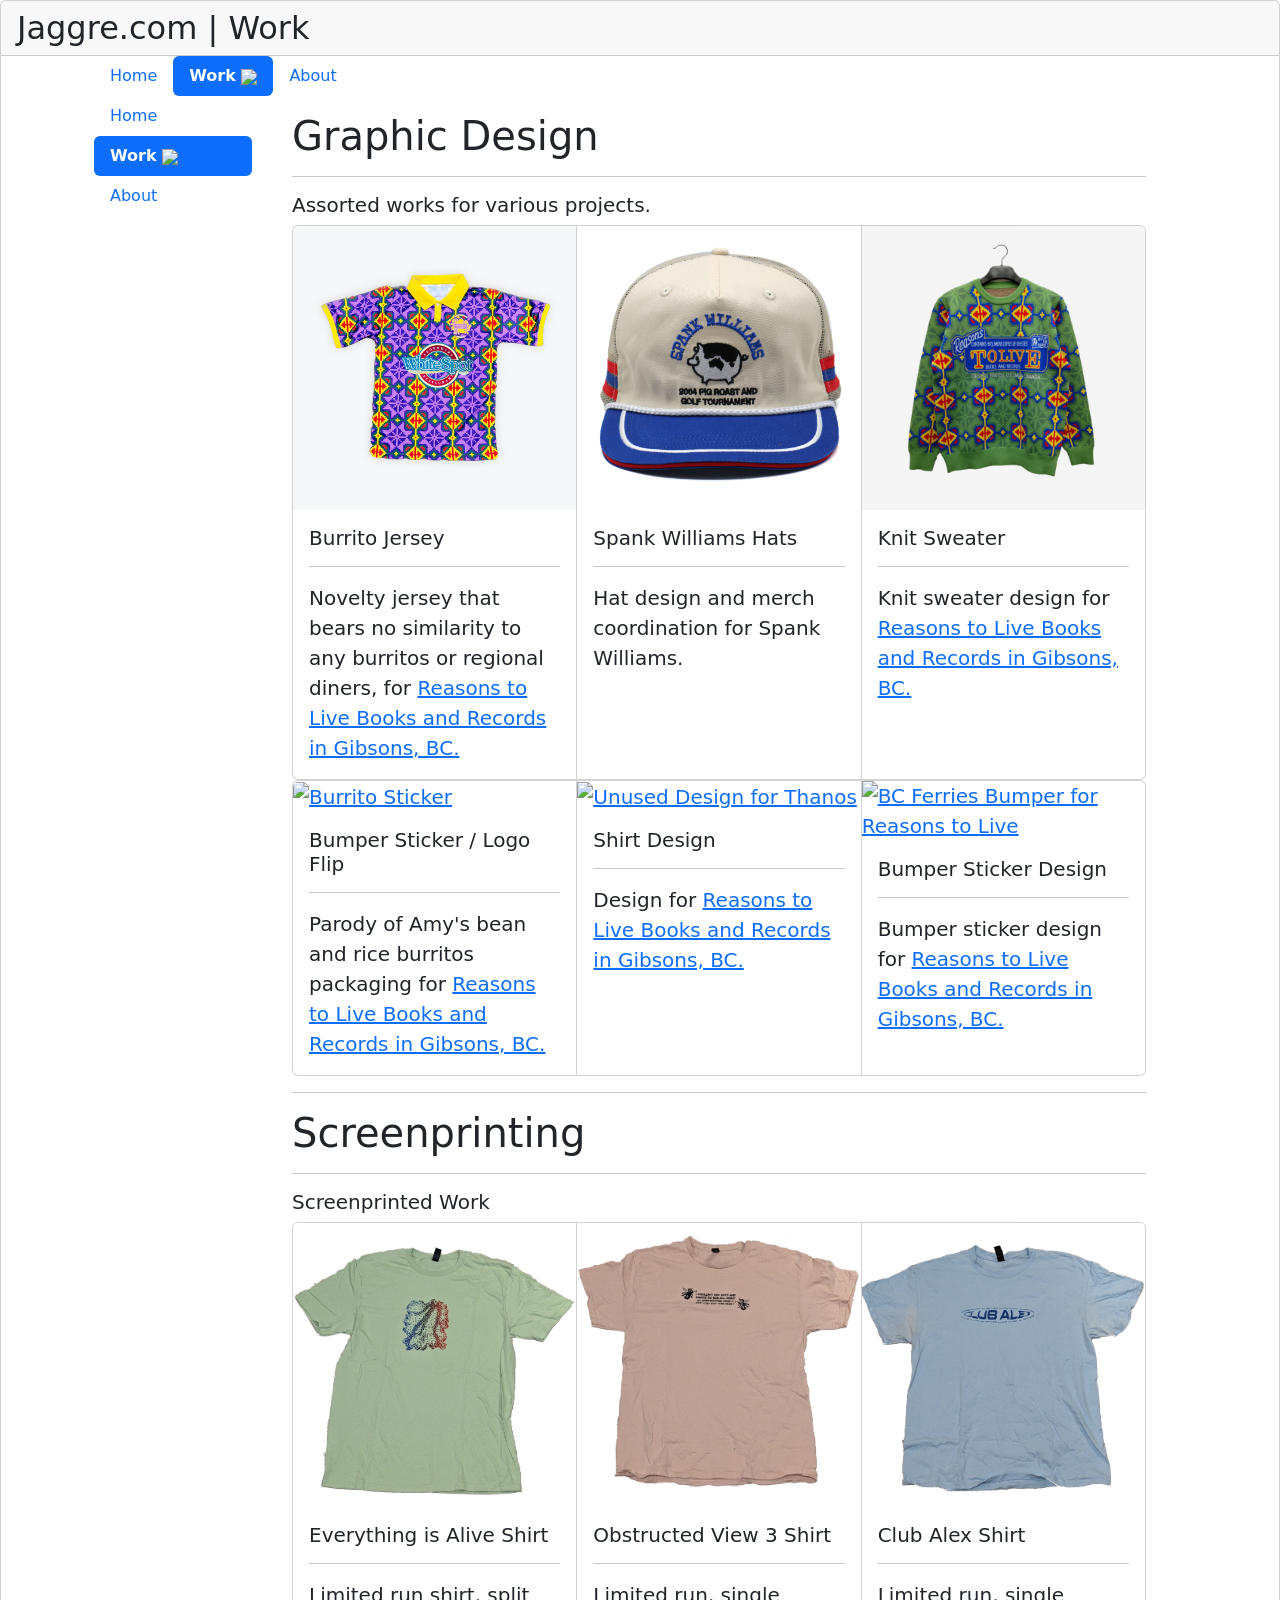
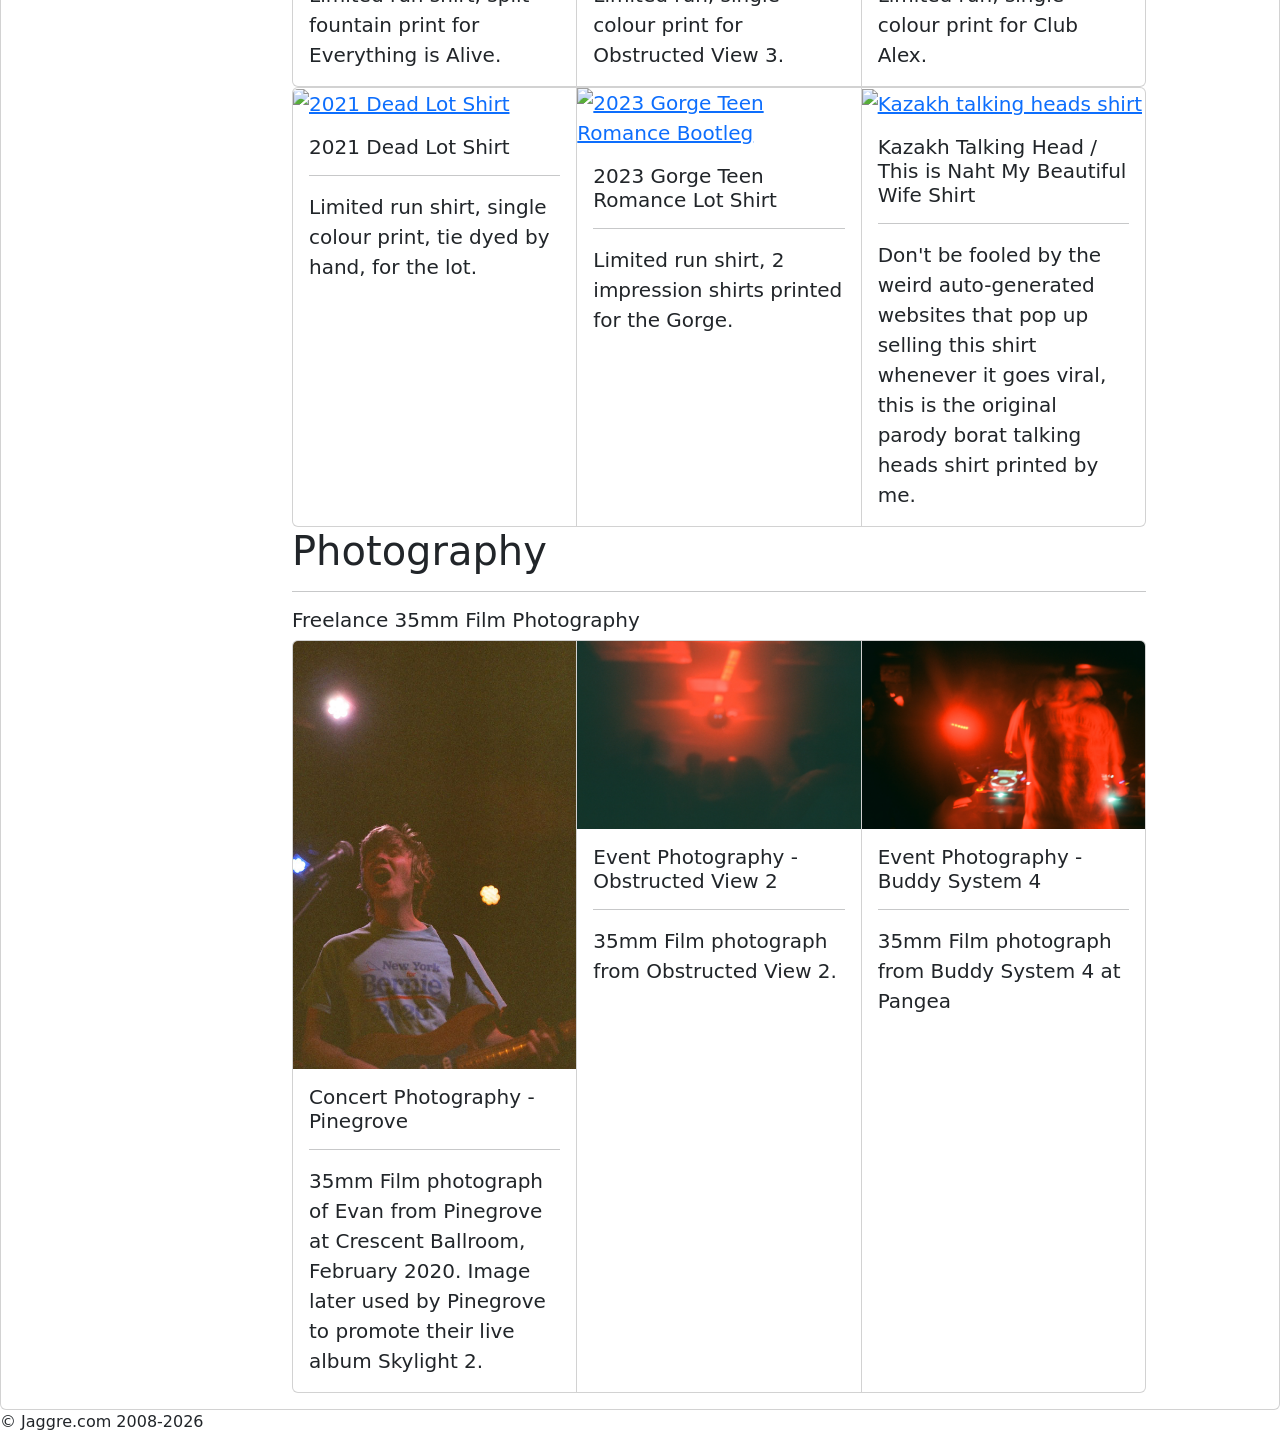
==== projects.html @ 9f1f7a53 "2026 update babby added new images, adjusted breakpoints for potential 4 link homepage. welcome 2 an" ====
<!DOCTYPE html>
<html lang="en">
  <head>
    <meta charset="utf-8" />
    <link rel="icon" href="%PUBLIC_URL%/favicon.ico" />
    <meta name="viewport" content="width=device-width, initial-scale=1" />
    <link
    async
    rel="stylesheet"
    href="https://cdn.jsdelivr.net/npm/semantic-ui@2/dist/semantic.min.css"
  />
  <link href="https://cdn.jsdelivr.net/npm/bootstrap@5.1.3/dist/css/bootstrap.min.css" rel="stylesheet" integrity="sha384-1BmE4kWBq78iYhFldvKuhfTAU6auU8tT94WrHftjDbrCEXSU1oBoqyl2QvZ6jIW3" crossorigin="anonymous" />
  <link rel="stylesheet" href="stylesheet.css" />
  <script src="https://cdn.jsdelivr.net/npm/semantic-ui-react/dist/umd/semantic-ui-react.min.js"></script>
  <script src="https://cdn.jsdelivr.net/npm/bootstrap@5.1.3/dist/js/bootstrap.bundle.min.js" integrity="sha384-ka7Sk0Gln4gmtz2MlQnikT1wXgYsOg+OMhuP+IlRH9sENBO0LRn5q+8nbTov4+1p" crossorigin="anonymous"></script>
    <meta name="theme-color" content="#000000" />
    <meta
      name="Jaggre.com || Work"
      content="Web site by Jake"
    />
    <link rel="apple-touch-icon" href="%PUBLIC_URL%/logo192.png" />
    <!--
      manifest.json provides metadata used when your web app is installed on a
      user's mobile device or desktop. See https://developers.google.com/web/fundamentals/web-app-manifest/
    -->
    <link rel="manifest" href="%PUBLIC_URL%/manifest.json" />
    <!--
      Notice the use of %PUBLIC_URL% in the tags above.
      It will be replaced with the URL of the `public` folder during the build.
      Only files inside the `public` folder can be referenced from the HTML.

      Unlike "/favicon.ico" or "favicon.ico", "%PUBLIC_URL%/favicon.ico" will
      work correctly both with client-side routing and a non-root public URL.
      Learn how to configure a non-root public URL by running `npm run build`.
    -->
    <title>Jaggre.com | Home</title>
  </head>
  <body>
    <!--- Nav-->

    <!---- Body -->
    <div class="body-stuff">
    <div class="card body-content">
      <h2 class="card-header">
        Jaggre.com | Work
      </h2>
      <div class="container">
        <div class="container row">
          <!----- NAVBAR -->
          <!--mobile one for your phone-->
          <div class="container container-mini">
            <ul class="nav nav-pills">
              <li class="nav-item">
                <a class="nav-link" href="/index.html">Home</a>
              </li>
              <li class="nav-item">
                <a class="nav-link active" href="/projects.html"><strong>Work </strong><img class="static-nav-logo" src="jr.png" /></a>
              </li>
              <li class="nav-item">
                <a class="nav-link" href="/about.html">About</a>
              </li>
            </ul>
          </div>
          </div>
          <!--normal one everyone sees-->
          <div class="container row">
          <div class="container container-left col-2">
            <ul class="nav flex-column nav-pills">
              <li class="nav-item">
                <a class="nav-link static-active" href="/index.html">Home</a>
              </li>
              <li class="nav-item">
                <a class="nav-link active" href="/projects.html"><strong>Work </strong><img class="static-nav-logo" src="jr.png" /></a>
              </li>
              <li class="nav-item">
                <a class="nav-link" href="/about.html">About</a>
              </li>
            </ul>
            </div>
            <!----WORK-->
            <div class="container container-right col-10">
              
              <div class="card-body">
                <blockquote class="blockquote mb-0">
                  <ul class="list-unstyled">
                    <li class="display-6" id="design">Graphic Design</li>
                    <hr />
                    <h5>Assorted works for various projects.</h5>
                    
                        <div class="card-group">
                            <div class="card">
                              <a href="/img/design/black-bean-burrito-jersey.webp">
                              <img src="/img/design/black-bean-burrito-jersey.webp" class="card-img-top" alt="Burrito Jersey"></a>
                              <div class="card-body">
                                <h5 class="card-title">Burrito Jersey</h5>
                                <hr>
                                <p class="card-text">Novelty jersey that bears no similarity to any burritos or regional diners, for <a class="card-link" href="https://reasonstolive.bigcartel.com/"> Reasons to Live Books and Records in Gibsons, BC.</a> </p>

                              </div>
                            </div>
                            <div class="card">
                              <a href="/img/design/spanky-hat.jpg">
                              <img src="/img/design/spanky-hat.jpg" class="card-img-top" alt="Hats for Spank Williams"></a>
                              <div class="card-body">
                                <h5 class="card-title">Spank Williams Hats</h5>
                                <hr>
                                <p class="card-text">Hat design and merch coordination for Spank Williams.</p>
                              </div>
                            </div>
                            <div class="card">
                              <a href="/img/design/burrito-sweater.webp">
                              <img src="/img/design/burrito-sweater.webp" class="card-img-top" alt="Knit Sweater"></a>
                              <div class="card-body">
                                <h5 class="card-title">Knit Sweater</h5>
                                <hr>
                                <p class="card-text">Knit sweater design for <a class="card-link" href="https://reasonstolive.bigcartel.com/"> Reasons to Live Books and Records in Gibsons, BC.</a></p>
                              </div>
                            </div>
                          
                    </div>
                    <div class="card-group">
                            <div class="card">
                              <a href="/img/design/amy-bumper.webp">
                              <img src="/img/design/amy-bumper.webp" class="card-img-top" alt="Burrito Sticker"></a>
                              <div class="card-body">
                                <h5 class="card-title">Bumper Sticker / Logo Flip</h5>
                                <hr>
                                <p class="card-text">Parody of Amy's bean and rice burritos packaging for <a class="card-link" href="https://reasonstolive.bigcartel.com/"> Reasons to Live Books and Records in Gibsons, BC.</a> </p>

                              </div>
                            </div>
                            <div class="card">
                              <a href="/img/design/rtl-sweater.jpeg">
                              <img src="/img/design/rtl-sweater.jpeg" class="card-img-top" alt="Unused Design for Thanos"></a>
                              <div class="card-body">
                                <h5 class="card-title">Shirt Design</h5>
                                <hr>
                                <p class="card-text">Design for <a class="card-link" href="https://reasonstolive.bigcartel.com/"> Reasons to Live Books and Records in Gibsons, BC.</a></p>
                              </div>
                            </div>
                            <div class="card">
                              <a href="/img/design/bcferry.webp">
                              <img src="/img/design/bcferry.webp" class="card-img-top" alt="BC Ferries Bumper for Reasons to Live"></a>
                              <div class="card-body">
                                <h5 class="card-title">Bumper Sticker Design</h5>
                                <hr>
                                <p class="card-text">Bumper sticker design for <a class="card-link" href="https://reasonstolive.bigcartel.com/"> Reasons to Live Books and Records in Gibsons, BC.</a></p>
                              </div>
                            </div>
                          
                    </div>
                    
                    <hr>
                    <li class="display-6" id="screenprint">Screenprinting</li>
                    <hr>
                    <h5>Screenprinted Work</h5>
                    <div class="card-group">
                        <div class="card">
                          <a href="/img/screenprint/alive-shirt.png" >
                          <img src="/img/screenprint/alive-shirt.png" class="card-img-top" alt="Everything is Alive Shirt"></a>
                          <div class="card-body">
                            <h5 class="card-title">Everything is Alive Shirt</h5>
                            <hr>
                            <p class="card-text">Limited run shirt, split fountain print for Everything is Alive.</p>
                          </div>
                        </div>
                        <div class="card">
                          <a href="/img/screenprint/ov3-shirt.png">
                          <img src="/img/screenprint/ov3-shirt.png" class="card-img-top" alt="Obstructed View 3 Shirt"></a>
                          <div class="card-body">
                            <h5 class="card-title">Obstructed View 3 Shirt</h5>
                            <hr>
                            <p class="card-text">Limited run, single colour print for Obstructed View 3.</p>
                          </div>
                        </div>
                        <div class="card">
                          <a href="/img/screenprint/alex-shirt.png">
                          <img src="/img/screenprint/alex-shirt.png" class="card-img-top" alt="Club Alex Shirt"></a>
                          <div class="card-body">
                            <h5 class="card-title">Club Alex Shirt</h5>
                            <hr>
                            <p class="card-text">Limited run, single colour print for Club Alex.</p>
                          </div>
                        </div>
                    </div>    
                    <div class="card-group">
                        <div class="card">
                          <a href="/img/screenprint/akchin.png" >
                          <img src="/img/screenprint/akchin.png" class="card-img-top" alt="2021 Dead Lot Shirt"></a>
                          <div class="card-body">
                            <h5 class="card-title">2021 Dead Lot Shirt</h5>
                            <hr>
                            <p class="card-text">Limited run shirt, single colour print, tie dyed by hand, for the lot.</p>
                          </div>
                        </div>
                        <div class="card">
                          <a href="/img/screenprint/gorge.png">
                          <img src="/img/screenprint/gorge.png" class="card-img-top" alt="2023 Gorge Teen Romance Bootleg"></a>
                          <div class="card-body">
                            <h5 class="card-title">2023 Gorge Teen Romance Lot Shirt</h5>
                            <hr>
                            <p class="card-text">Limited run shirt, 2 impression shirts printed for the Gorge.</p>
                          </div>
                        </div>
                        <div class="card">
                          <a href="/img/screenprint/borat.png">
                          <img src="/img/screenprint/borat.png" class="card-img-top" alt="Kazakh talking heads shirt"></a>
                          <div class="card-body">
                            <h5 class="card-title">Kazakh Talking Head / This is Naht My Beautiful Wife Shirt</h5>
                            <hr>
                            <p class="card-text">Don't be fooled by the weird auto-generated websites that pop up selling this shirt whenever it goes viral, this is the original parody borat talking heads shirt printed by me.</p>
                          </div>
                        </div>
                    </div>
                    <li class="display-6" id="photo">Photography</li>
                    <hr>
                    <h5>Freelance 35mm Film Photography</h5>
                        <div class="card-group">
                            <div class="card">
                              <a href="/img/photo/a-evan.jpg">
                              <img src="/img/photo/a-evan.jpg" class="card-img-top" alt="Concert Photography"></a>
                              <div class="card-body">
                                <h5 class="card-title">Concert Photography - Pinegrove</h5>
                                <hr>
                                <p class="card-text">35mm Film photograph of Evan from Pinegrove at Crescent Ballroom, February 2020. Image later used by Pinegrove to promote their live album Skylight 2.</p>
                                </div>
                            </div>
                            <div class="card">
                              <a href="/img/photo/ov2.jpg">
                              <img src="/img/photo/ov2.jpg" class="card-img-top" alt="Obstructed View 2"></a>
                              <div class="card-body">
                                <h5 class="card-title">Event Photography - Obstructed View 2</h5>
                                <hr>
                                <p class="card-text">35mm Film photograph from Obstructed View 2.</p>
                                </div>
                            </div>
                            <div class="card">
                              <a href="/img/photo/bs.jpg">
                              <img src="/img/photo/bs.jpg" class="card-img-top" alt="event phograph"></a>
                              <div class="card-body">
                                <h5 class="card-title">Event Photography - Buddy System 4</h5>
                                <hr>
                                <p class="card-text">35mm Film photograph from Buddy System 4 at Pangea</p>
                                </div>
                          </div>
                    
                   <!--- <li class="display-6" id="video">Live Video Art</li>
                    <hr>
                    <h5>Live Video Art</h5>
                        <div class="card-group">
                            <div class="card">
                              <a href="/img/photo/a-evan.jpg">
                              <img src="/img/photo/a-evan.jpg" class="card-img-top" alt="Sound reactive illustration"></a>
                              <div class="card-body">
                                <h5 class="card-title">Sound Reactive Video for Bleach Studios</h5>
                                <hr>
                                <p class="card-text">Visual Installation for Bleach Studiios in Vancouver.</p>
                                </div>
                            </div>
                            <div class="card">
                              <a href="/img/photo/lot.jpg">
                              <img src="/img/photo/lot.jpg" class="card-img-top" alt="Stage Visuals for Buddy System"></a>
                              <div class="card-body">
                                <h5 class="card-title"></h5>
                                <hr>
                                <p class="card-text">Stage Visuals for the Buddy System 3 Party at Red Gate in Vancouver. </br>Visuals produced in collaboration between myself, Anna Shkuratoff, and Alexine McLeod.</p>
                                </div>
                            </div>
                            <div class="card">
                              <a href="/img/photo/cooper.jpg">
                              <img src="/img/photo/cooper.jpg" class="card-img-top" alt=""></a>
                              <div class="card-body">
                                <h5 class="card-title">Visual Installation for Df. Cuke</h5>
                                <hr>
                                <p class="card-text">Visual installation for DF.Cuke, produced in collaboration with Anna Shkuratoff.</p>
                                </div>
                           
                          </div>
                    </div> --->
                  
                  
                  </ul>
                </blockquote>
              </div>

            </div>


        </div>
        </div>
      </div>
      
    </div>
  </div>
    
  </body>
  <footer><div class="footer">&copy; Jaggre.com 2008-2026</div></footer>
</html>
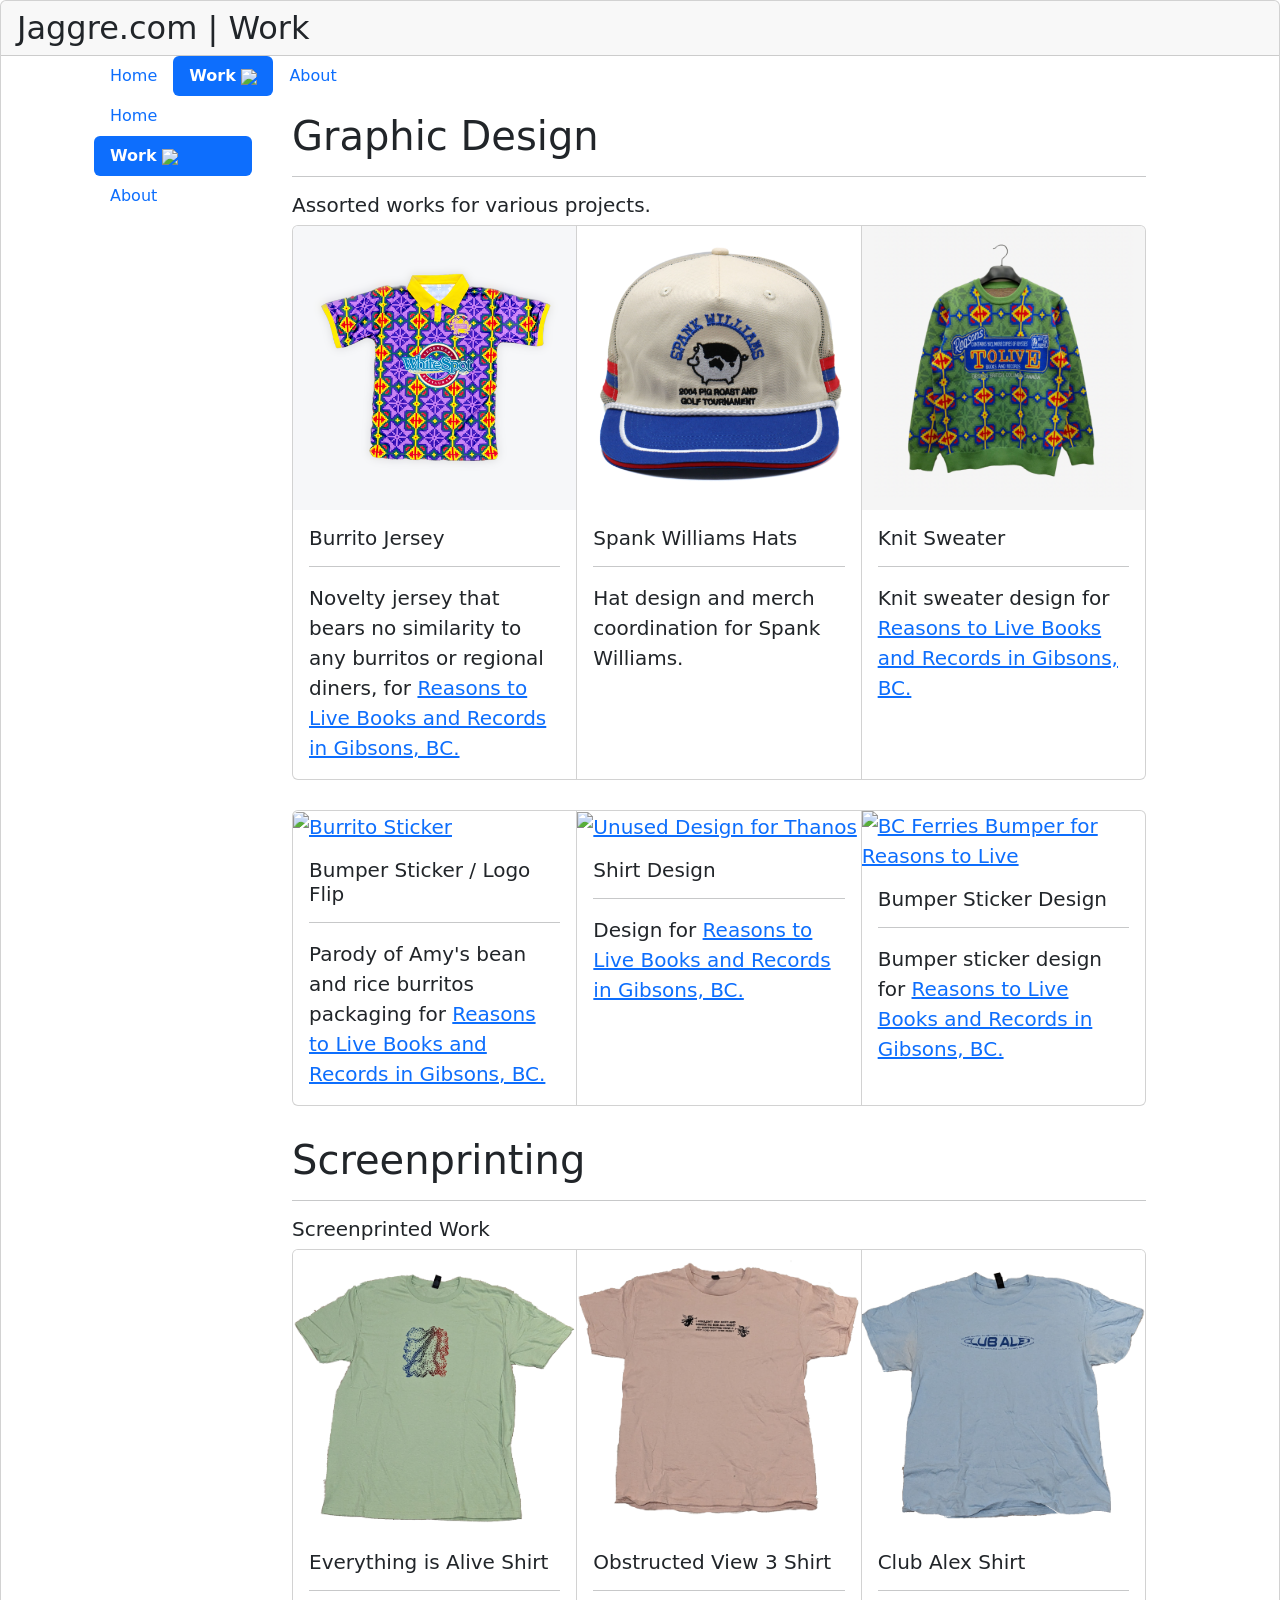
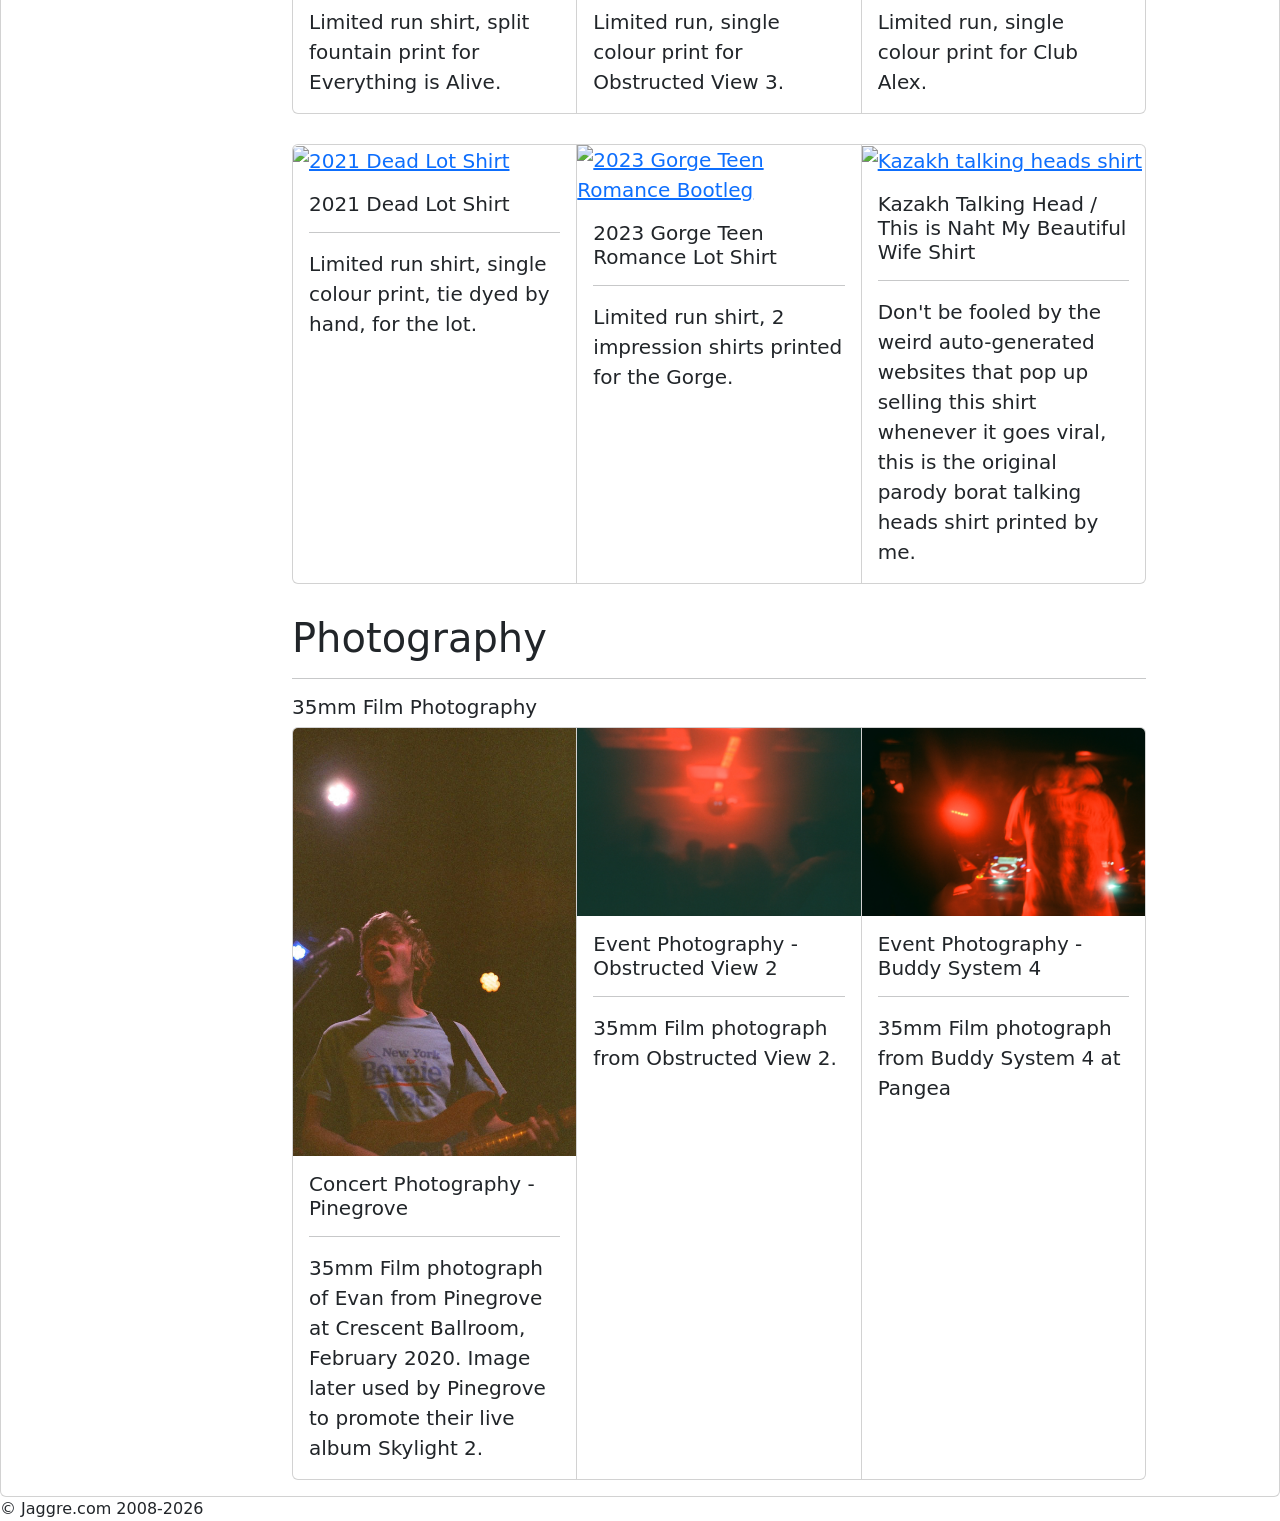
==== commit 35ae264e: "Update projects.html spacing" ====
--- a/projects.html
+++ b/projects.html
@@ -118,6 +118,7 @@
                             </div>
                           
                     </div>
+                    <br />
                     <div class="card-group">
                             <div class="card">
                               <a href="/img/design/amy-bumper.webp">
@@ -150,7 +151,7 @@
                           
                     </div>
                     
-                    <hr>
+                    <br />
                     <li class="display-6" id="screenprint">Screenprinting</li>
                     <hr>
                     <h5>Screenprinted Work</h5>
@@ -183,6 +184,7 @@
                           </div>
                         </div>
                     </div>    
+                    <br />
                     <div class="card-group">
                         <div class="card">
                           <a href="/img/screenprint/akchin.png" >
@@ -212,9 +214,10 @@
                           </div>
                         </div>
                     </div>
+                    <br />
                     <li class="display-6" id="photo">Photography</li>
                     <hr>
-                    <h5>Freelance 35mm Film Photography</h5>
+                    <h5>35mm Film Photography</h5>
                         <div class="card-group">
                             <div class="card">
                               <a href="/img/photo/a-evan.jpg">
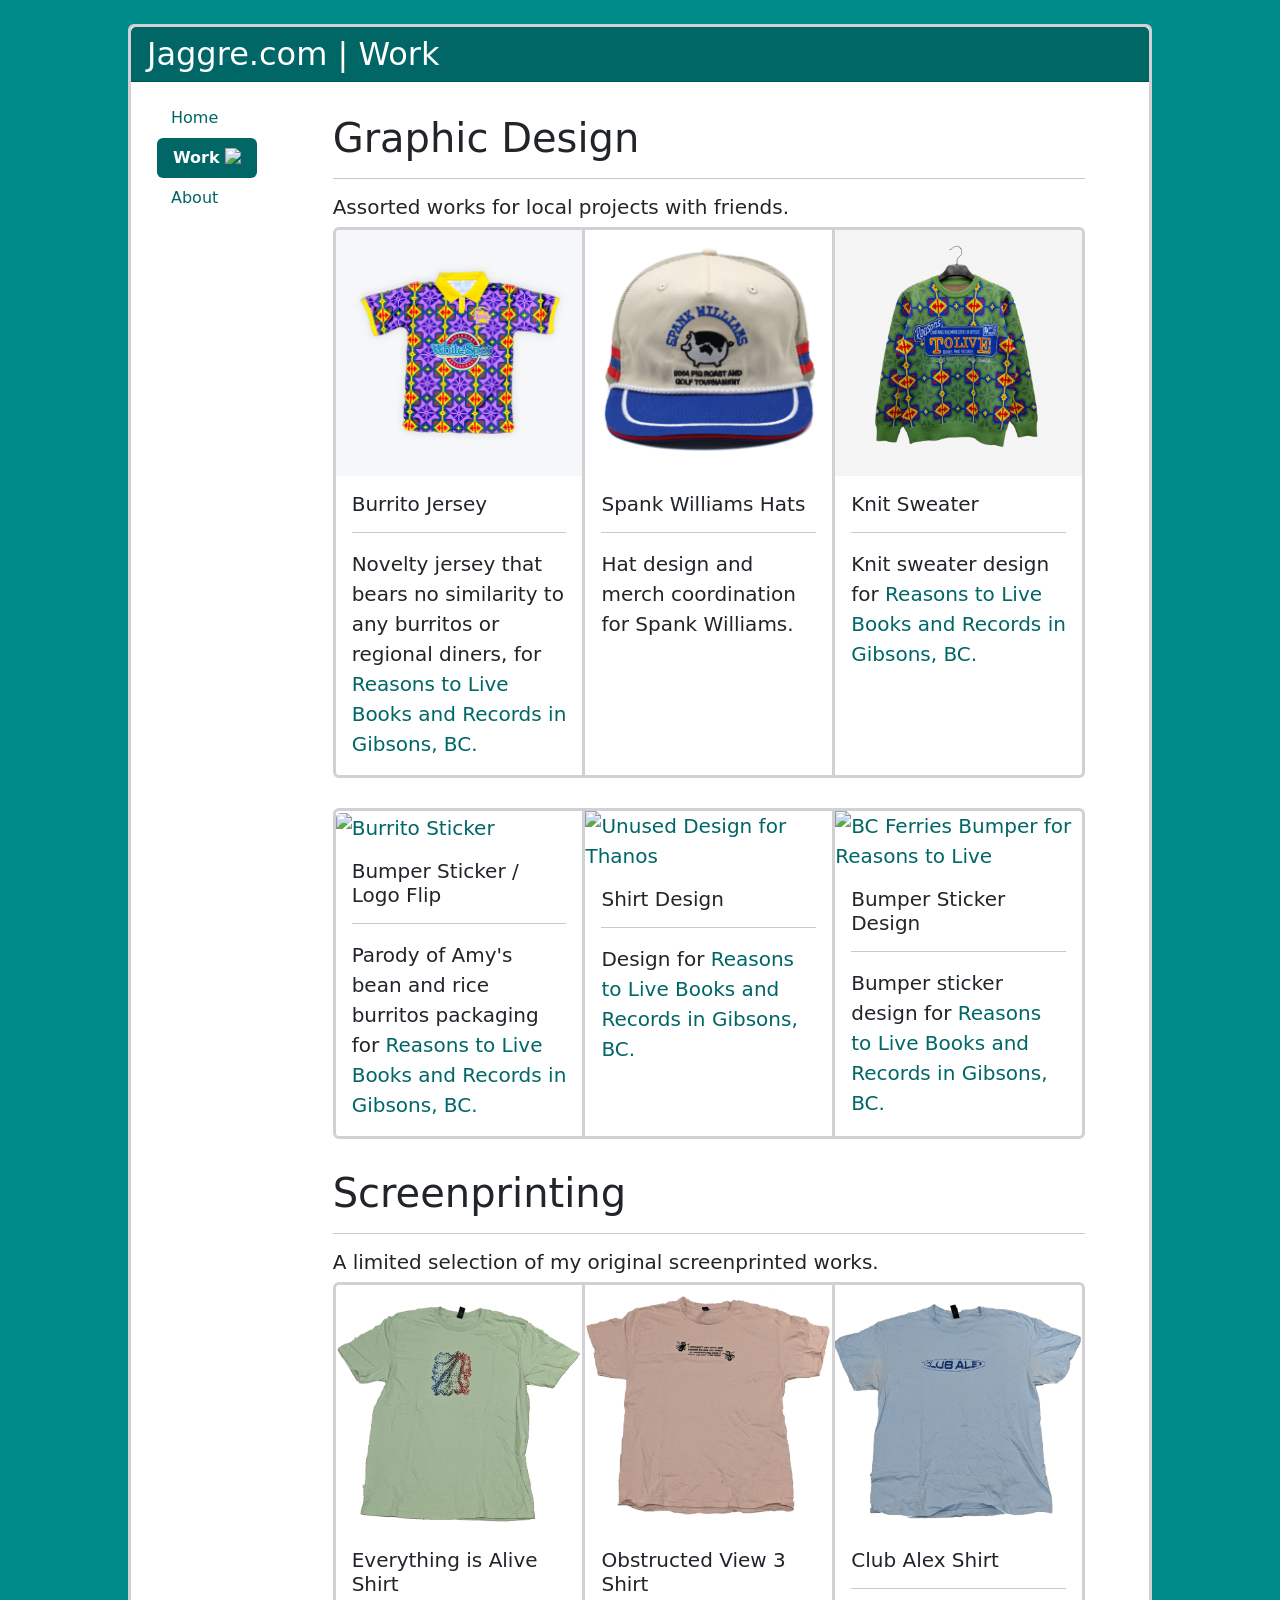
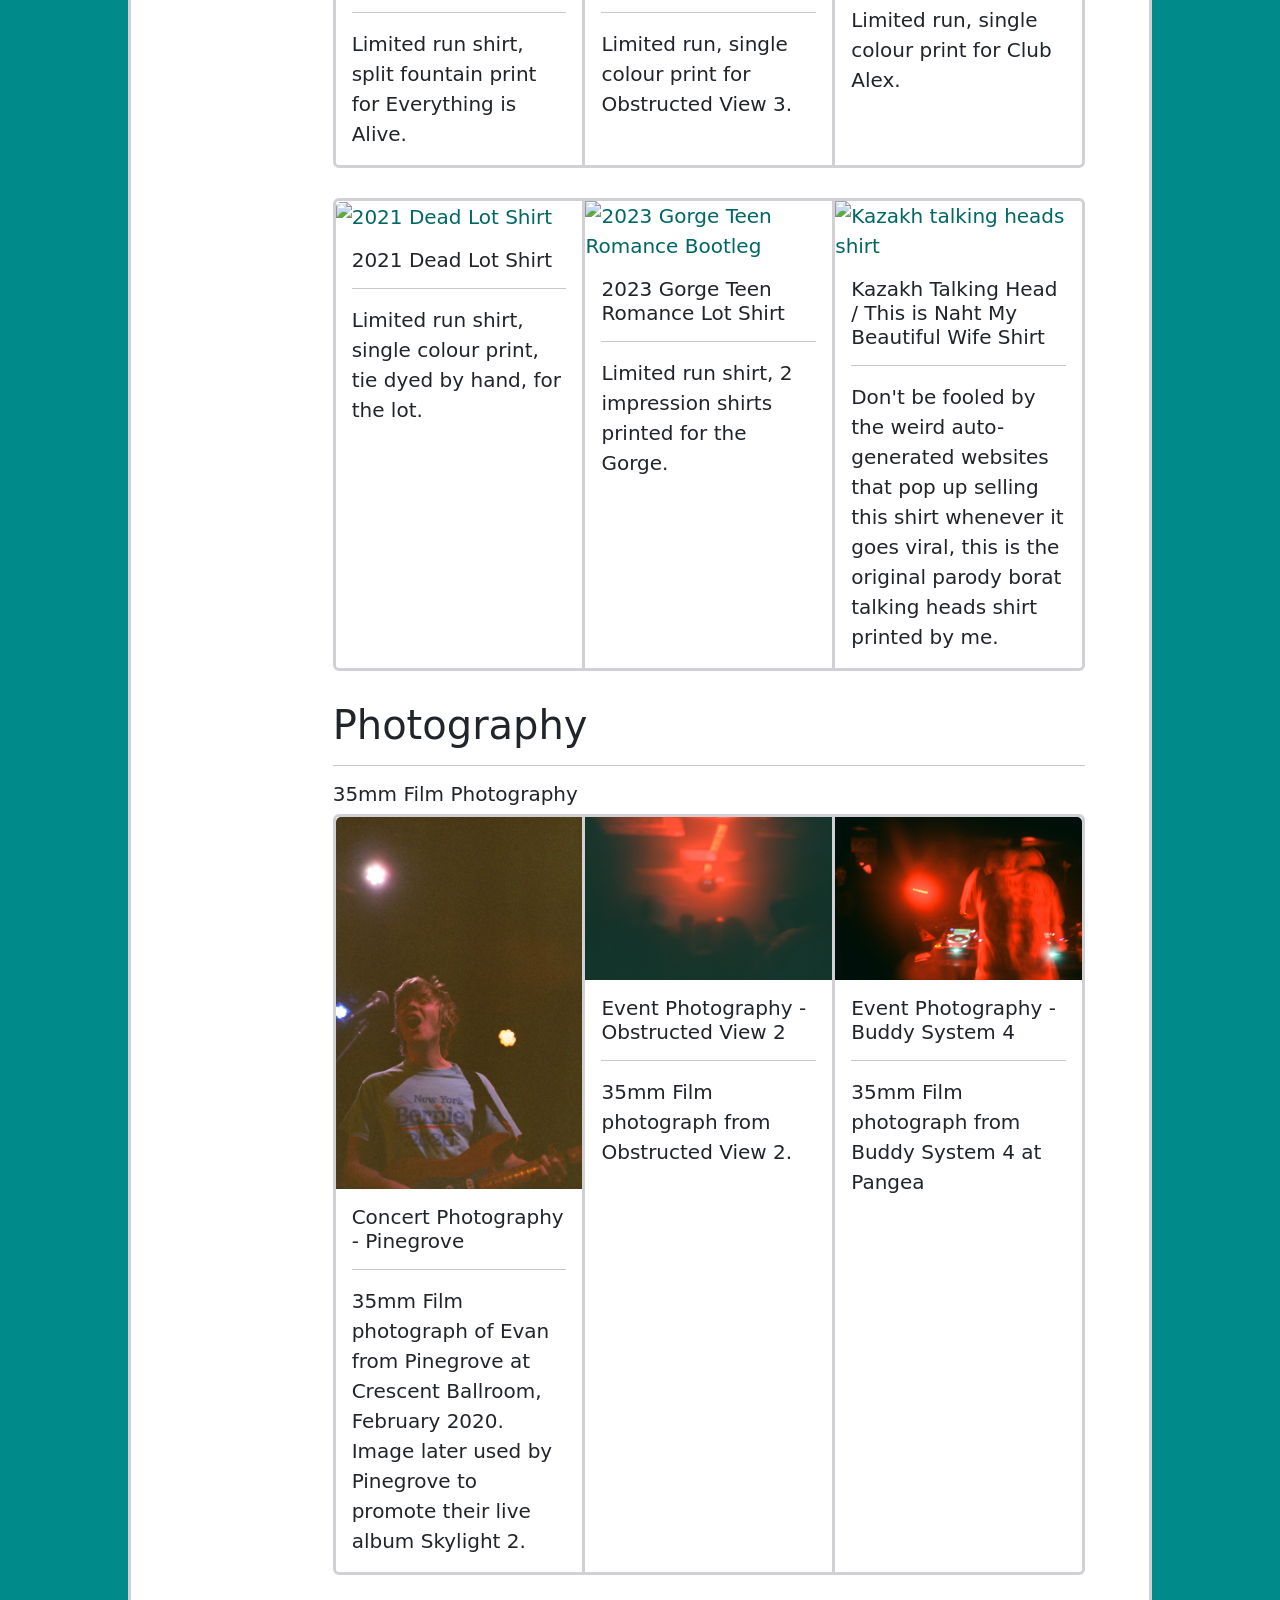
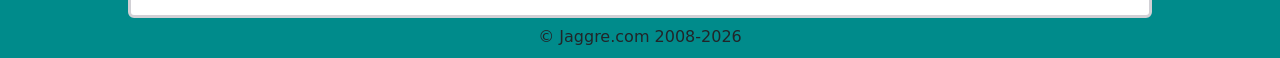
==== commit b3e00fbe: "couple more tweaks new bio whom this" ====
--- a/projects.html
+++ b/projects.html
@@ -85,7 +85,7 @@
                   <ul class="list-unstyled">
                     <li class="display-6" id="design">Graphic Design</li>
                     <hr />
-                    <h5>Assorted works for various projects.</h5>
+                    <h5>Assorted works for local projects with friends.</h5>
                     
                         <div class="card-group">
                             <div class="card">
@@ -154,7 +154,7 @@
                     <br />
                     <li class="display-6" id="screenprint">Screenprinting</li>
                     <hr>
-                    <h5>Screenprinted Work</h5>
+                    <h5>A limited selection of my original screenprinted works.</h5>
                     <div class="card-group">
                         <div class="card">
                           <a href="/img/screenprint/alive-shirt.png" >
--- a/stylesheet.css
+++ b/stylesheet.css
@@ -0,0 +1,381 @@
+
+
+/* // Small devices (landscape phones, 576px and up) */
+@media (max-width: 350px) { 
+    div ul.home-menu{
+        display: flex;
+        justify-content: center;
+        flex-direction: column;
+    }
+    ul.list-unstyled.home-menu{
+        justify-content: center;
+    }
+    div img.header-logo{
+        visibility: hidden;
+    }
+    div.container-left {
+        display: none;
+    }
+    .profile-picture {
+        max-width: 16rem;
+    }
+    div.container.container-mini {
+        display: flex;
+    }
+    div.mobile-nav ul.nav{
+        display: flex;
+        justify-content: center;
+    }
+    .body-stuff{
+        padding-left: 0.5em;
+        padding-right: 0.5em;
+    }
+    .working-title{
+        display: flex;
+        justify-content: center;
+        padding-left: 0;
+    }
+ }
+ @media (min-width: 350px) { 
+    div ul.home-menu{
+        display: flex;
+        flex-direction: column;
+    }
+    div.main-menu{
+        display: flex;
+        justify-content: center;
+    }
+    div img.header-logo{
+        visibility: hidden;
+    }
+    div.container-left {
+        display: none;
+    }
+    div.mobile-nav ul.nav{
+        display: flex;
+        justify-content: center;
+    }
+    .profile-picture {
+        max-width: 16rem;
+    }
+    .body-stuff{
+        padding-left: 0.5em;
+        padding-right: 0.5em;
+    }
+    p.working-title{
+        display: flex;
+        justify-content: center;
+        padding-left: 0;
+    }
+ }
+
+/* // Medium devices (tablets, 768px and up) */
+
+@media (max-width: 450px) { 
+    div ul.home-menu{
+        display: flex;
+        flex-direction: column;
+        justify-content: center;
+    }
+    div img.header-logo{
+        visibility: hidden;
+    }
+    div.container-left {
+        display: none;
+    }
+    div.mobile-nav ul.nav{
+        display: flex;
+        justify-content: center;
+    }
+    .profile-picture {
+        max-width: 16rem;
+    }
+    .body-stuff{
+        padding-left: 2em;
+        padding-right: 2em;
+    }
+    .working-title{
+        display: flex;
+        justify-content: center;
+        padding-left: 0;
+    }
+ }
+
+
+/* // Large devices (desktops, 992px and up) */
+@media (min-width: 700px) {
+
+    div ul.home-menu{
+        display: flex;
+        flex-direction: row;
+        justify-content: space-between;
+    }
+    div.container-left {
+        display: flex;
+    }
+    div.container.container-mini {
+        display: none;
+    }
+    div.mobile-nav ul.nav{
+        display: flex;
+        justify-content: center;
+    }
+    .profile-picture {
+        max-width: 16rem;
+    }
+    .body-stuff{
+        padding-left: 8em;
+        padding-right: 8em;
+    }
+    p.working-title{
+        display: flex;
+        justify-content: center;
+        padding-left: 0;
+    }
+  }
+
+/* @media (max-width:520px){
+    img .profile-picture{
+    }
+} */
+
+/* // Extra large devices (large desktops, 1200px and up) */
+@media (min-width: 992px) {
+
+    div img.header-logo{
+        visibility: visible;
+
+    }
+    .profile-picture {
+        max-width: 16rem;
+    }
+    div ul.home-menu{
+        display: flex;
+        justify-content: space-between;
+    }
+    ul.home-menu li{
+        margin: 2em;
+    }
+ }
+
+
+
+ 
+body{
+    background-color: darkcyan;
+    background-image: url('img/bg-patt.png') ;
+
+}
+
+a{
+    text-decoration: none;
+    color: #006666;
+}
+.container {
+    margin-top: 0.15em;
+    margin-bottom: 0.5em;
+}
+.navbar {
+    margin-left: 2em;
+    margin-right: 2em;
+    margin-bottom: 1em;
+}
+
+footer div.footer {
+    padding-top: 0.45em;
+    text-align: center;
+    padding-bottom: 0.55em;
+}
+
+.nav-link{
+    color: #006666;
+}
+
+div.clipart {
+    align-content: center;
+}
+
+.body-stuff {
+    /* width: 50px;
+    height: 50px; */
+    /* Center horizontally*/
+    margin: 0 auto;
+    margin-top: 1.5rem;
+    /* padding-left: 4em;
+    padding-right: 4em; */
+    max-width: 90rem;
+}
+.about-stuff {
+    margin: 0 auto;
+    padding-left: 4em;
+    padding-right: 4em;
+    max-width: 36rem;
+}
+
+/* .body-content {
+    margin-left: 4em;
+    margin-right: 4em;
+    max-width: 36rem;
+} */
+
+.card{
+    border: 3px solid #d1d0d5;
+    
+}
+
+.card-header {
+    display: block;
+    background-color: #006666;
+}
+
+   div h2.card-header {
+        color: #FFFFFF;
+    }
+
+
+
+.crop {
+    width: 200px;
+    height: 150px;
+    overflow: hidden;
+}
+
+.crop img {
+    width: 400px;
+    height: 300px;
+}
+
+.header-bar{
+    display: flex;
+    background-color: #006666;
+}
+
+.header-logo{
+    display: flex;
+    max-height: 3rem;
+    padding: 0.25rem 0.25rem;
+    padding-top: 0.5rem;
+    border: 0;
+    align-items: center;
+}
+.static-nav-logo{
+    display: inline-block;
+    max-height: 1.75rem;
+    padding-bottom: .2rem;
+    
+
+}
+
+
+
+    a .static-active{
+    font-weight: 900;
+}
+
+
+.nav-pills .nav-link.active{
+    background-color: #006666;
+    white-space:nowrap;
+    margin-left: 2px;
+    margin-right: 2px;
+}
+
+.container-row{
+    padding: 1rem;
+}
+
+.container-mini{
+    padding-top: 0.5rem;
+    padding-bottom: 0.5rem;
+    /* display: flex; */
+    justify-content: space-evenly;
+    /* display: none; */
+}
+
+
+
+
+.splashcontent { 
+margin-top: 0.5rem;
+background-color: white;
+}
+
+.working-title{
+    padding-left: 2rem;
+    justify-content: center;
+}
+
+.home-menu{
+    display: flex;
+    justify-content: space-evenly;
+    align-items: baseline;
+    padding-bottom: .75rem;
+}
+
+
+.home-img{
+    display: block;
+    max-width: 10rem;
+    transition-property: transform;
+    transition-duration: 1s ease;
+}
+
+.home-img:hover{
+    animation-name: rotate; 
+    animation-duration: 2s; 
+    animation-iteration-count: infinite;
+    animation-timing-function: linear;
+}
+
+@keyframes rotate {
+    from {transform: rotate(0deg);}
+    to {transform: rotate(360deg);}
+}
+
+.home-img2{
+    display: block;
+    max-width: 10rem;
+    transition-property: transform;
+    transition-duration: 1s;
+}
+.home-img2:hover{
+    animation-name: rotate2; 
+    animation-duration: 2s; 
+    animation-iteration-count: infinite;
+    animation-timing-function: linear;
+}
+
+@keyframes rotate2 {
+    from {transform: rotate(0deg);}
+    to {transform: rotate(-360deg);}
+}
+
+.profile-picture {
+    display: flex;
+    width: auto;
+    height: auto;
+    border: lightcyan .5rem ;
+    border-style:ridge;
+    justify-content: center;
+    margin-bottom: 1em;
+  }
+  
+  a.card-link:hover{
+    font-weight: normal;
+    }
+    a.card-link.active:hover{
+        font-weight: normal;
+    }
+
+  a:hover{
+    color:#006666;
+    font-weight: bolder;
+  }
+  a.nav-link:hover{
+    color:#006666;
+    font-weight: bolder;
+  }
+  a.active:hover{
+    font-weight: inherit;
+}
+
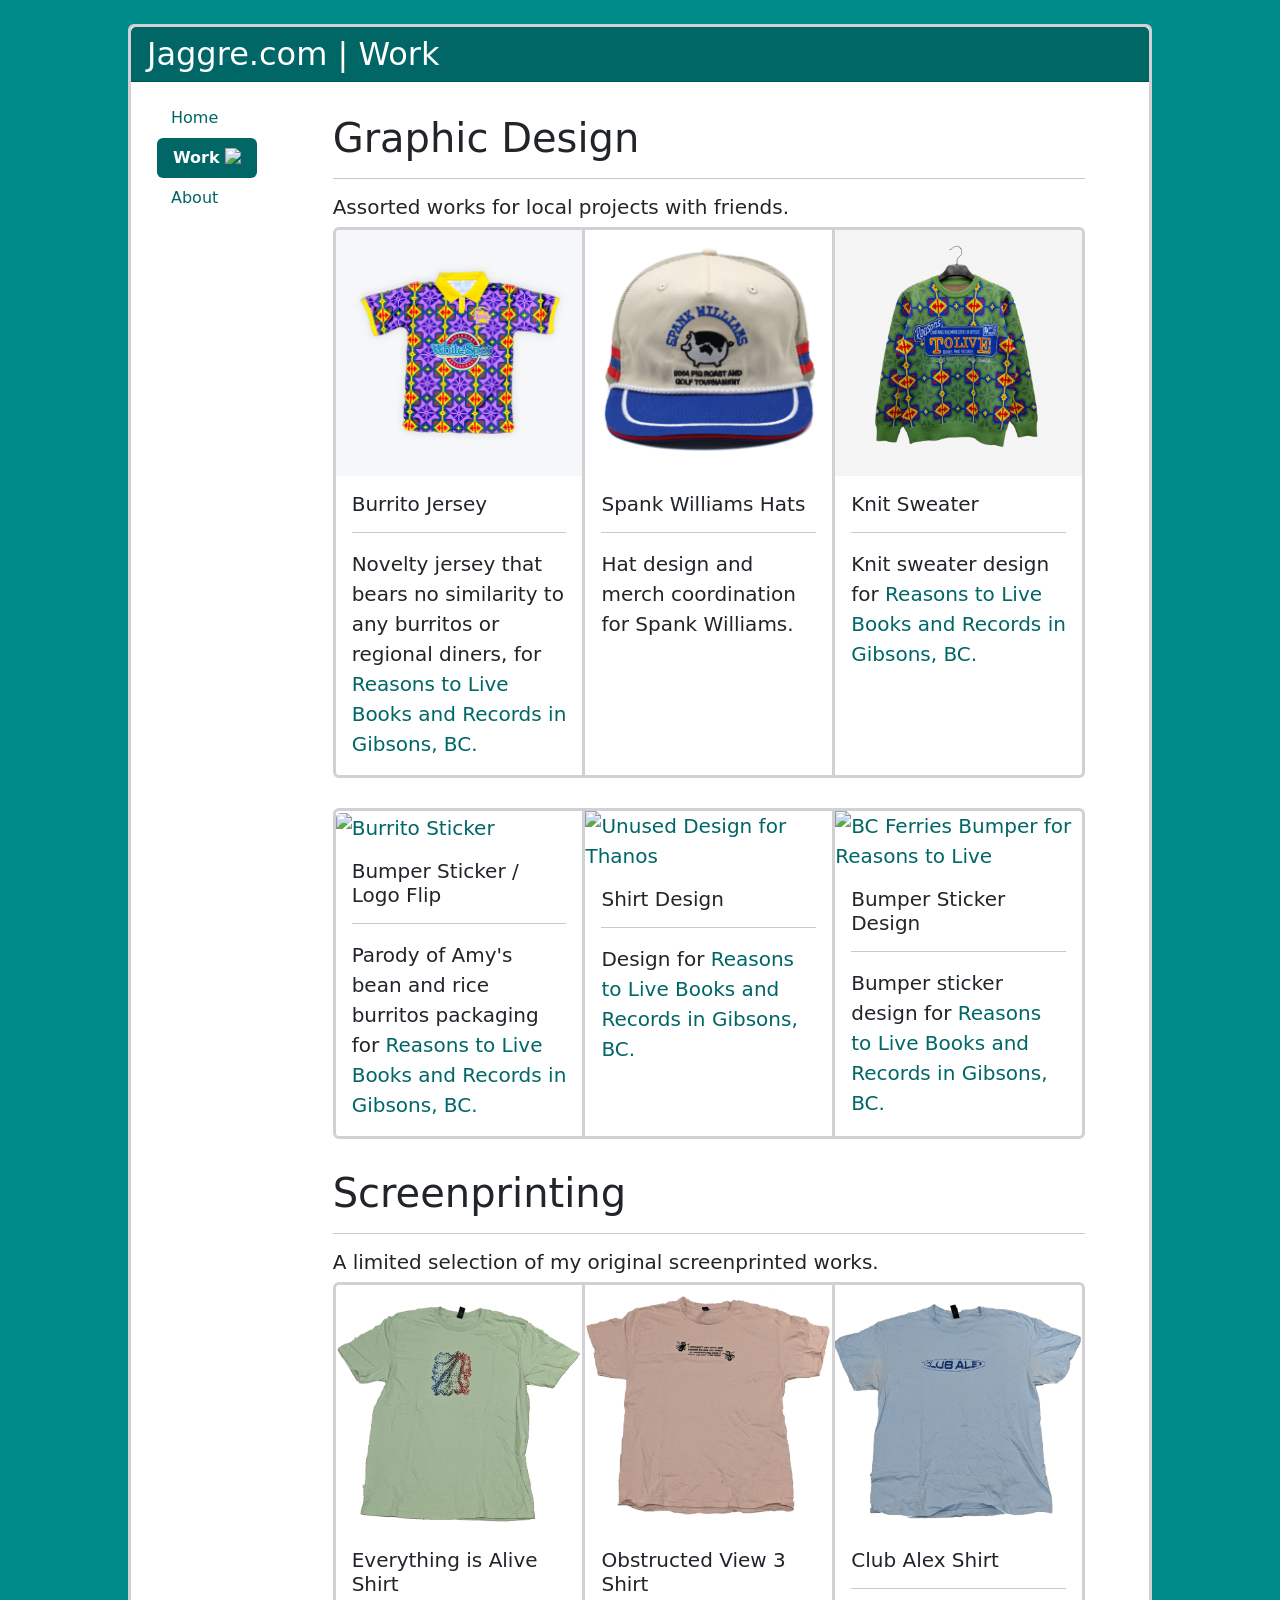
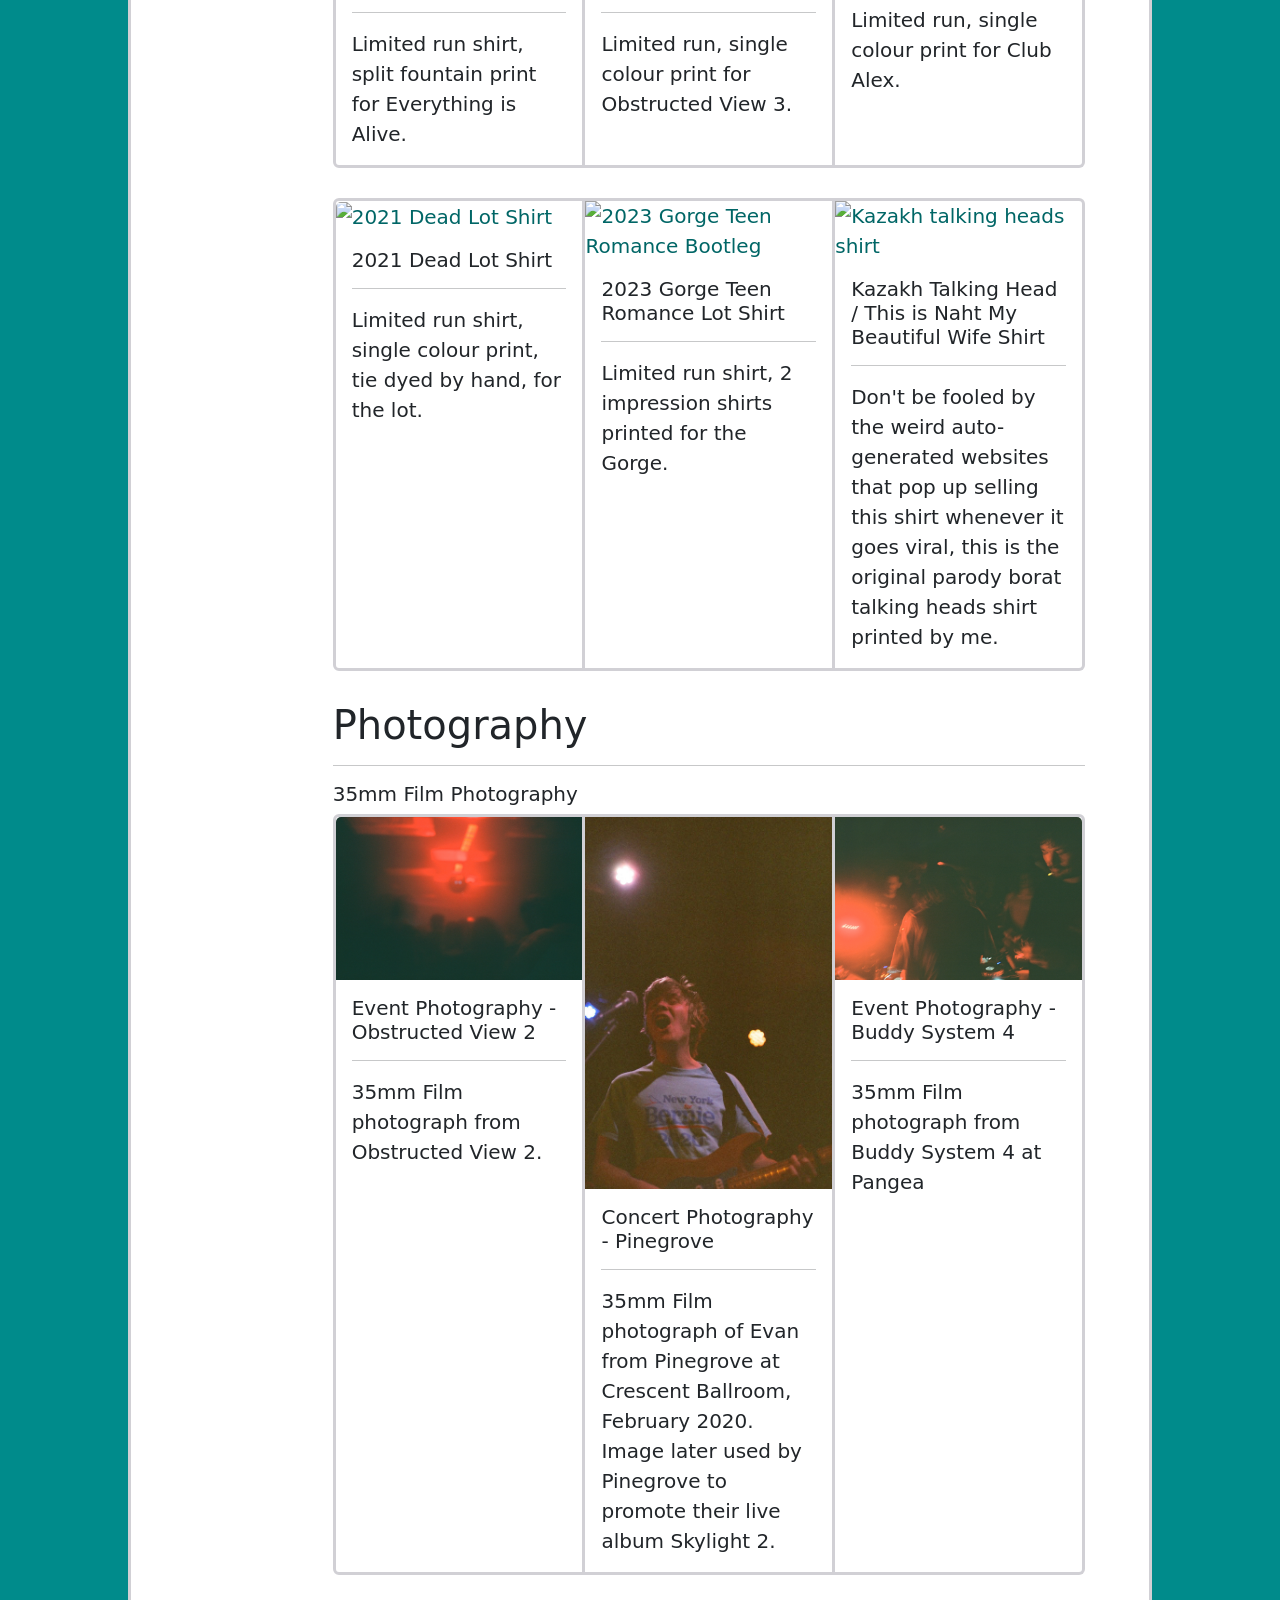
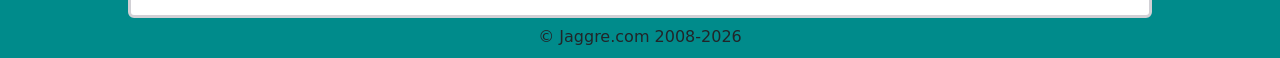
==== commit 43c04443: "lol oops some bs" ====
--- a/projects.html
+++ b/projects.html
@@ -219,6 +219,15 @@
                     <hr>
                     <h5>35mm Film Photography</h5>
                         <div class="card-group">
+                          <div class="card">
+                              <a href="/img/photo/ov2.jpg">
+                              <img src="/img/photo/ov2.jpg" class="card-img-top" alt="Obstructed View 2"></a>
+                              <div class="card-body">
+                                <h5 class="card-title">Event Photography - Obstructed View 2</h5>
+                                <hr>
+                                <p class="card-text">35mm Film photograph from Obstructed View 2.</p>
+                                </div>
+                            </div>
                             <div class="card">
                               <a href="/img/photo/a-evan.jpg">
                               <img src="/img/photo/a-evan.jpg" class="card-img-top" alt="Concert Photography"></a>
@@ -227,16 +236,7 @@
                                 <hr>
                                 <p class="card-text">35mm Film photograph of Evan from Pinegrove at Crescent Ballroom, February 2020. Image later used by Pinegrove to promote their live album Skylight 2.</p>
                                 </div>
-                            </div>
-                            <div class="card">
-                              <a href="/img/photo/ov2.jpg">
-                              <img src="/img/photo/ov2.jpg" class="card-img-top" alt="Obstructed View 2"></a>
-                              <div class="card-body">
-                                <h5 class="card-title">Event Photography - Obstructed View 2</h5>
-                                <hr>
-                                <p class="card-text">35mm Film photograph from Obstructed View 2.</p>
-                                </div>
-                            </div>
+                          </div>
                             <div class="card">
                               <a href="/img/photo/bs.jpg">
                               <img src="/img/photo/bs.jpg" class="card-img-top" alt="event phograph"></a>
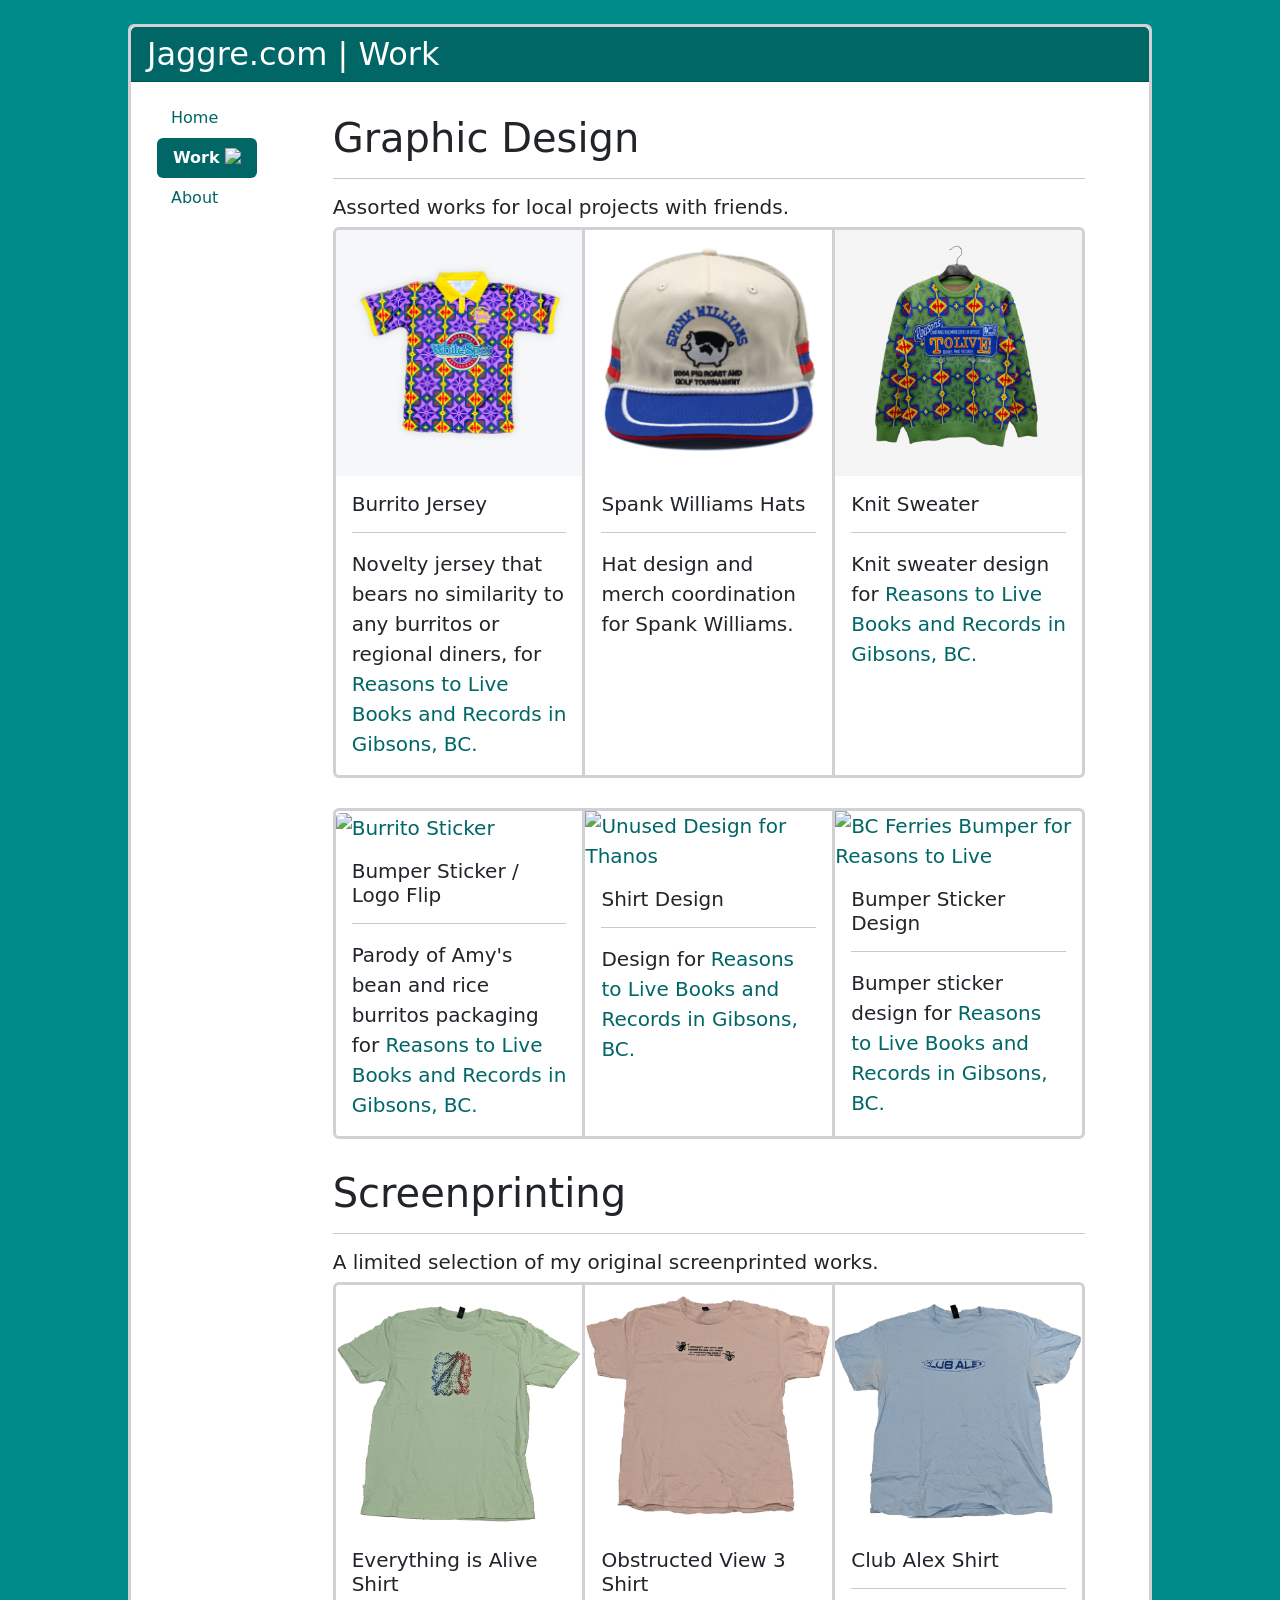
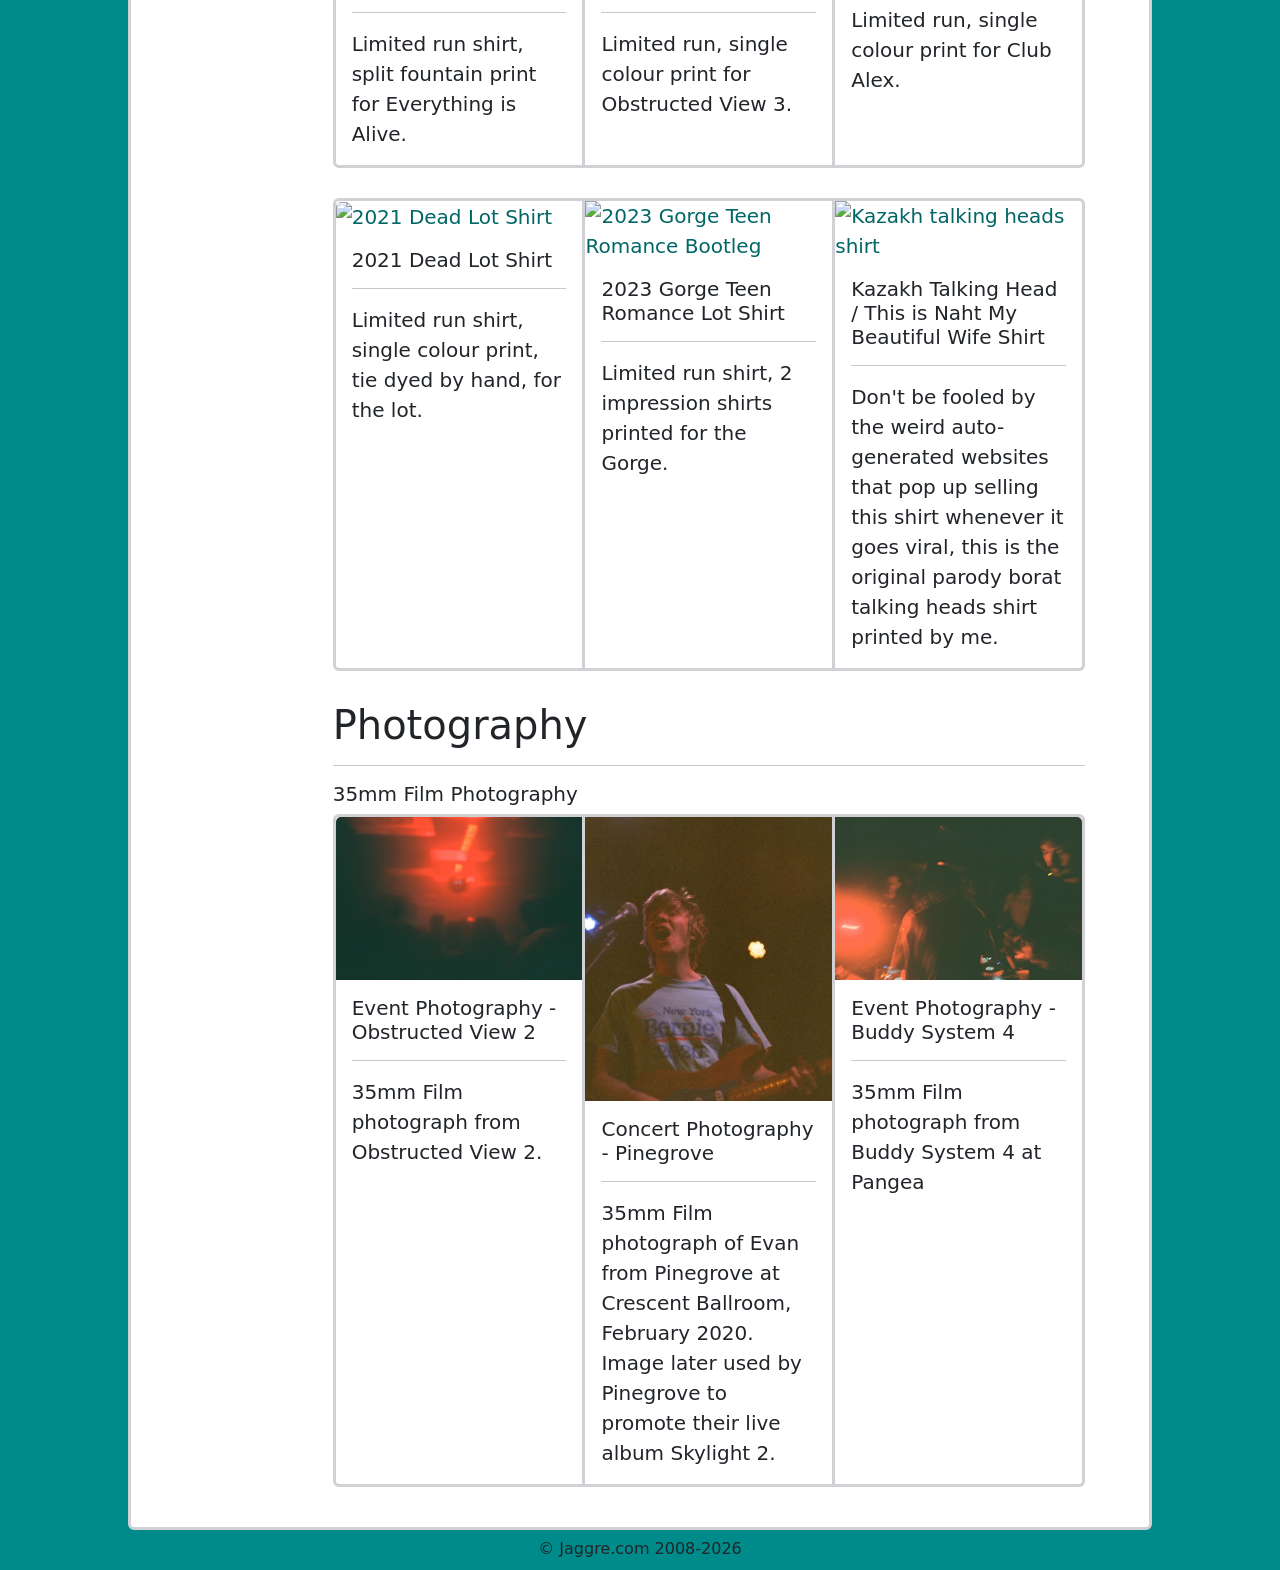
==== commit eebef403: "more swaps" ====
--- a/projects.html
+++ b/projects.html
@@ -229,8 +229,8 @@
                                 </div>
                             </div>
                             <div class="card">
-                              <a href="/img/photo/a-evan.jpg">
-                              <img src="/img/photo/a-evan.jpg" class="card-img-top" alt="Concert Photography"></a>
+                              <a href="/img/photo/b-evan.jpg">
+                              <img src="/img/photo/b-evan.jpg" class="card-img-top" alt="Concert Photography"></a>
                               <div class="card-body">
                                 <h5 class="card-title">Concert Photography - Pinegrove</h5>
                                 <hr>
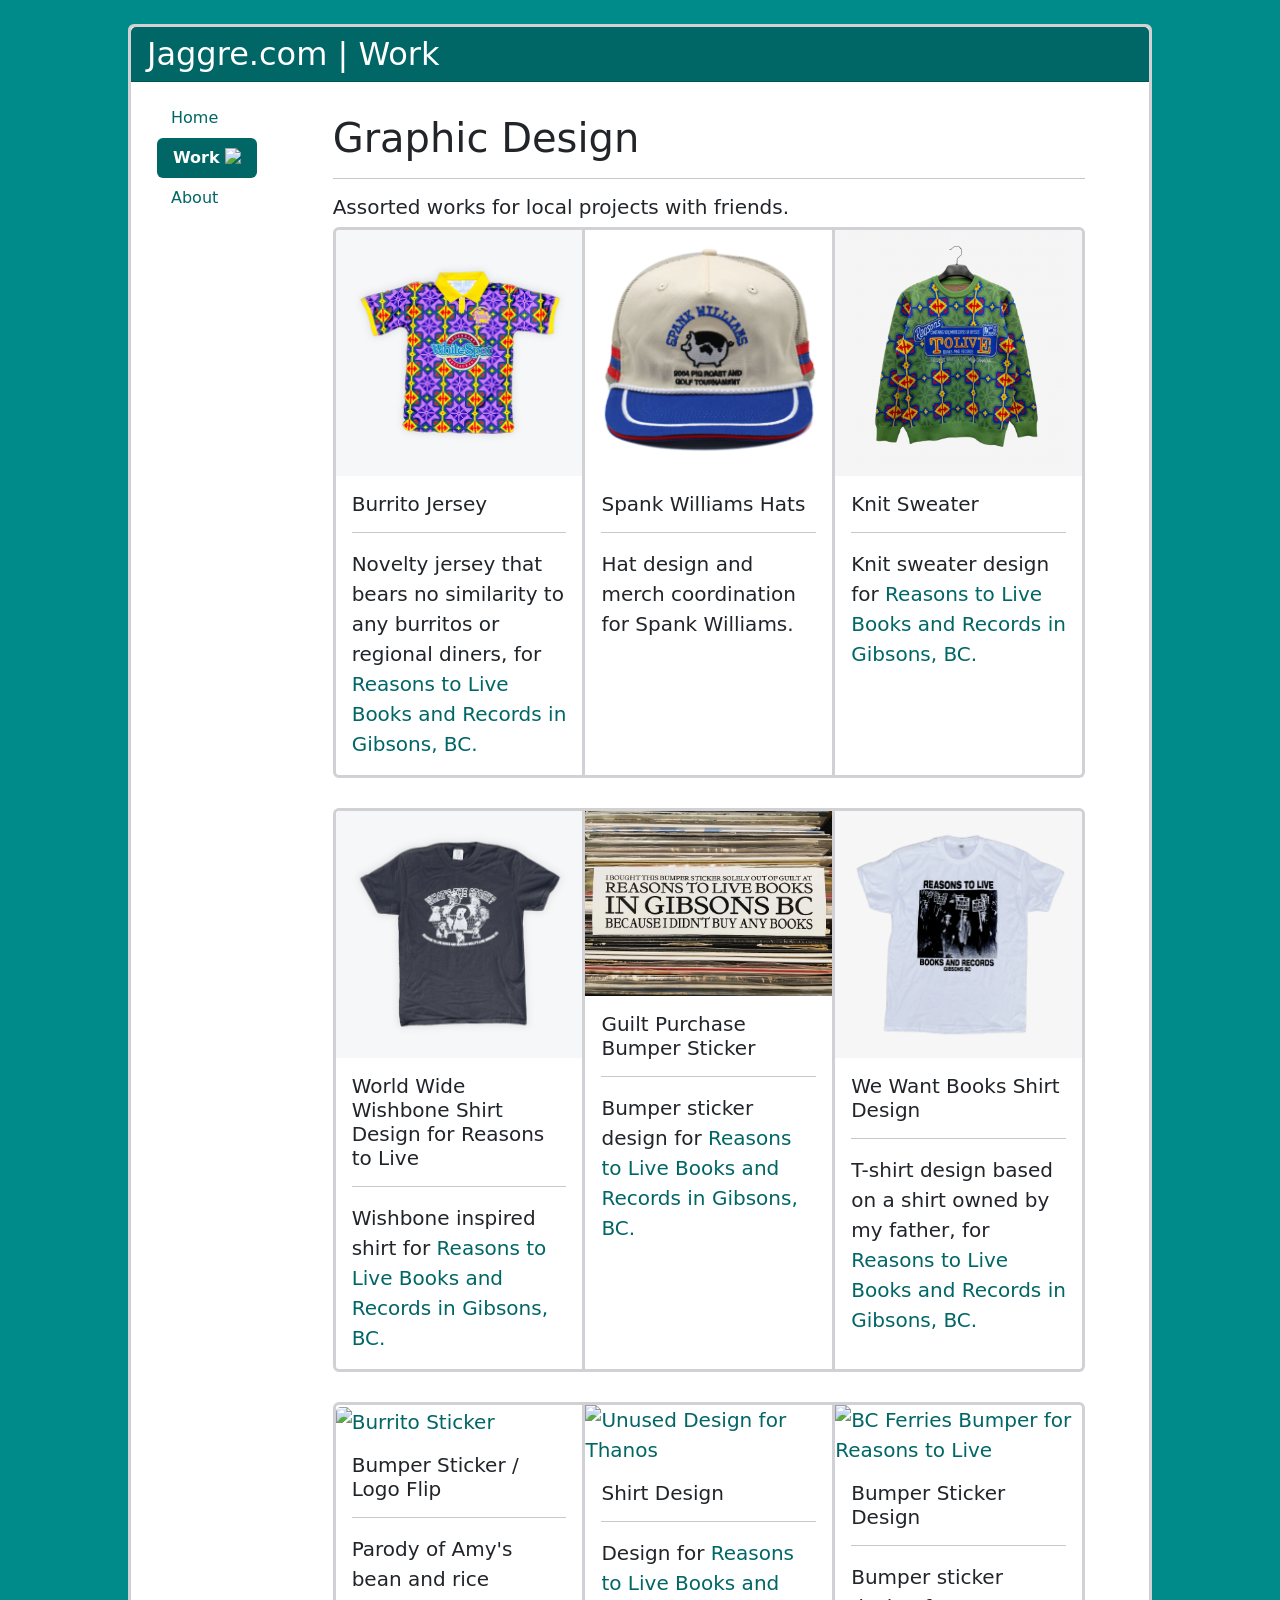
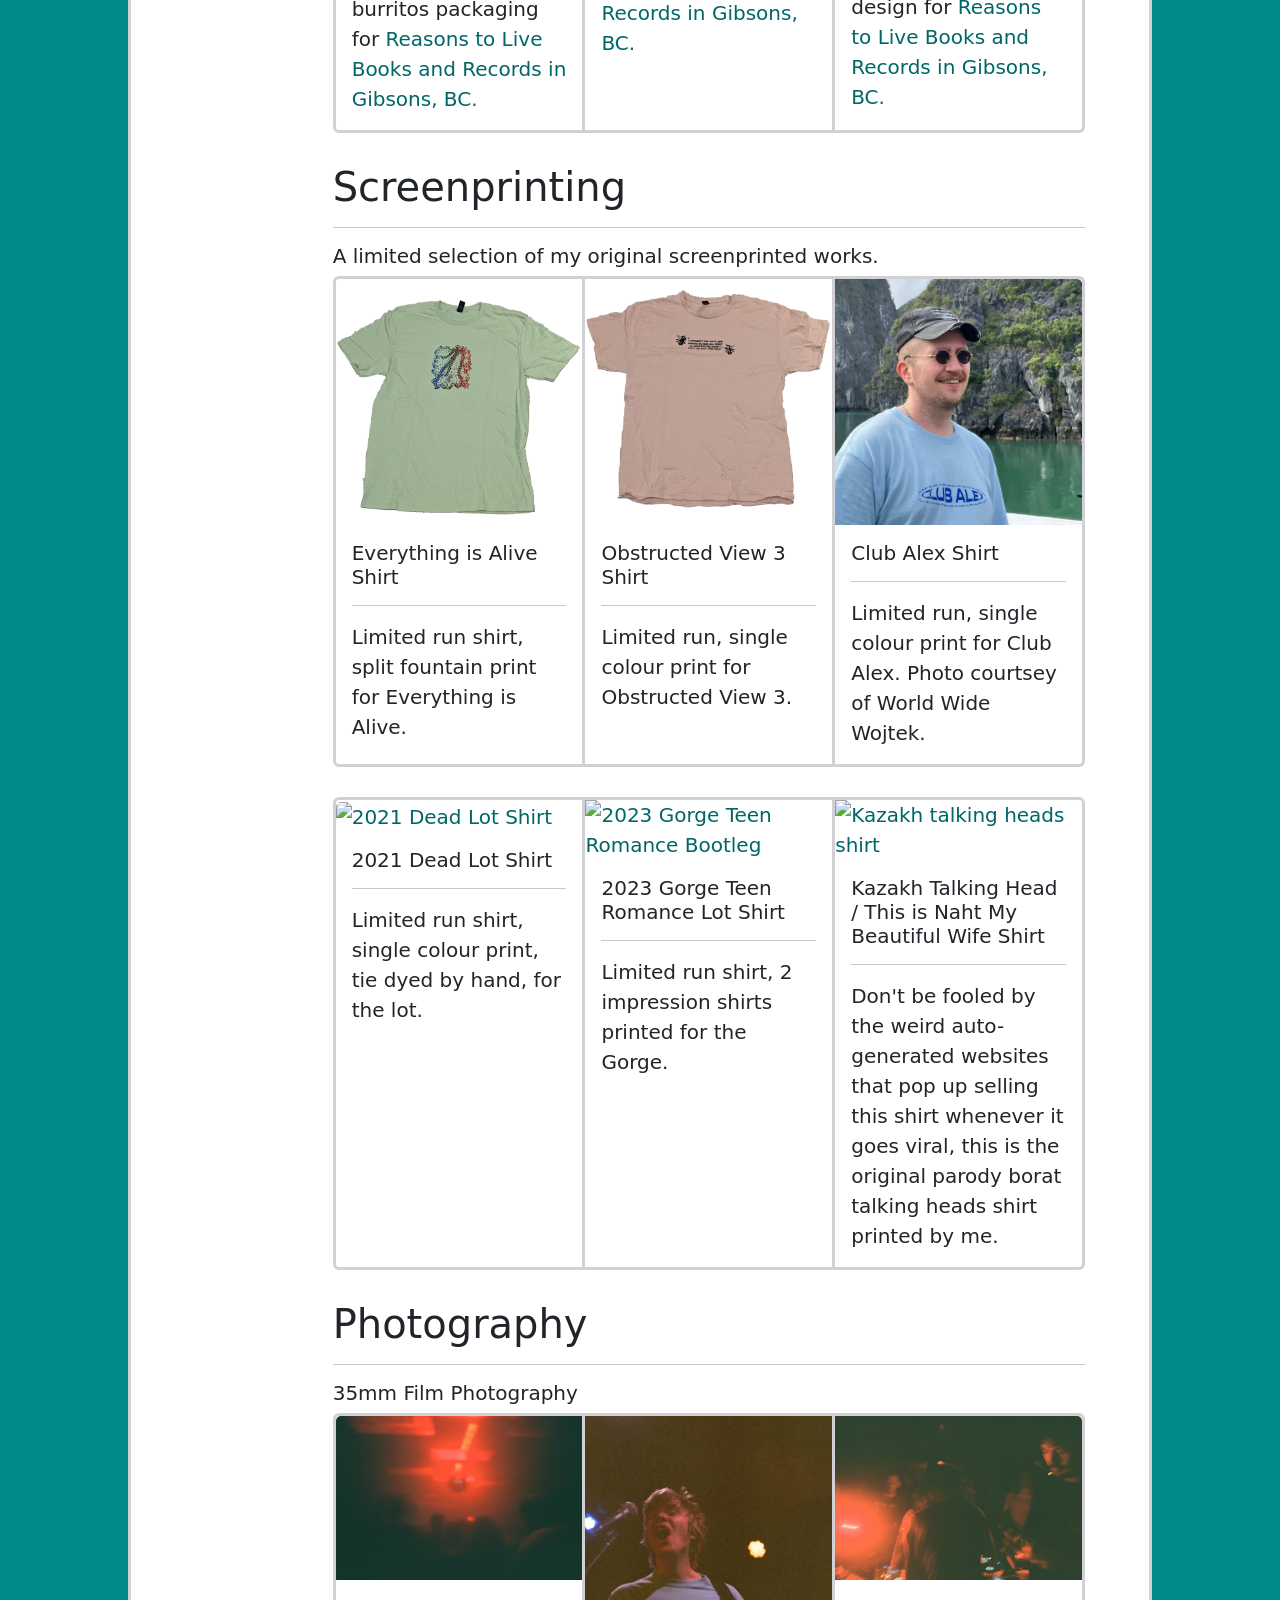
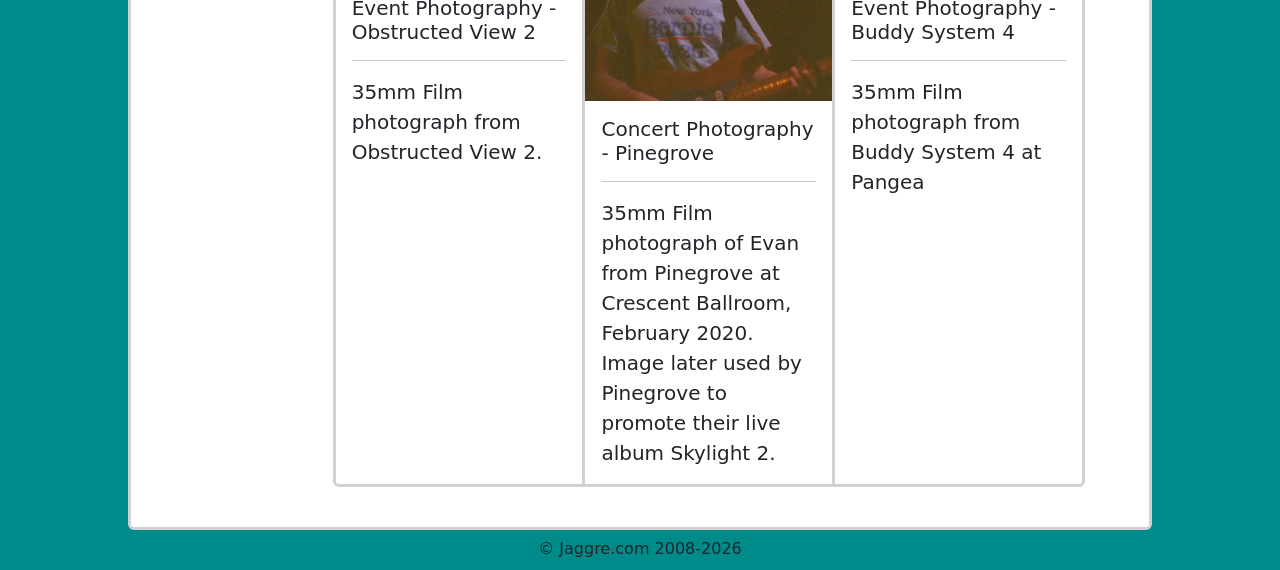
==== commit 9ca77d2c: "more work I'm guilty" ====
--- a/projects.html
+++ b/projects.html
@@ -121,6 +121,38 @@
                     <br />
                     <div class="card-group">
                             <div class="card">
+                              <a href="/img/design/world-wide-wishbone-t-shirt.webp">
+                              <img src="/img/design/world-wide-wishbone-t-shirt.webp" class="card-img-top" alt="Shirt with Dogs"></a>
+                              <div class="card-body">
+                                <h5 class="card-title">World Wide Wishbone Shirt Design for Reasons to Live</h5>
+                                <hr>
+                                <p class="card-text">Wishbone inspired shirt for <a class="card-link" href="https://reasonstolive.bigcartel.com/"> Reasons to Live Books and Records in Gibsons, BC.</a> </p>
+
+                              </div>
+                            </div>
+                            <div class="card">
+                              <a href="/img/design/guilt%20sticker.webp">
+                              <img src="/img/design/guilt%20sticker.webp" class="card-img-top" alt="Sticker"></a>
+                              <div class="card-body">
+                                <h5 class="card-title">Guilt Purchase Bumper Sticker</h5>
+                                <hr>
+                                <p class="card-text">Bumper sticker design for <a class="card-link" href="https://reasonstolive.bigcartel.com/"> Reasons to Live Books and Records in Gibsons, BC.</a></p>
+                              </div>
+                            </div>
+                            <div class="card">
+                              <a href="/img/design/we-want-books.webp">
+                              <img src="/img/design/we-want-books.webp" class="card-img-top" alt="Shirt Design"></a>
+                              <div class="card-body">
+                                <h5 class="card-title">We Want Books Shirt Design</h5>
+                                <hr>
+                                <p class="card-text">T-shirt design based on a shirt owned by my father, for <a class="card-link" href="https://reasonstolive.bigcartel.com/"> Reasons to Live Books and Records in Gibsons, BC.</a></p>
+                              </div>
+                            </div>
+                          
+                    </div>
+                    <br/>
+                    <div class="card-group">
+                            <div class="card">
                               <a href="/img/design/amy-bumper.webp">
                               <img src="/img/design/amy-bumper.webp" class="card-img-top" alt="Burrito Sticker"></a>
                               <div class="card-body">
@@ -175,12 +207,12 @@
                           </div>
                         </div>
                         <div class="card">
-                          <a href="/img/screenprint/alex-shirt.png">
-                          <img src="/img/screenprint/alex-shirt.png" class="card-img-top" alt="Club Alex Shirt"></a>
+                          <a href="/img/screenprint/alex-wojtek.png">
+                          <img src="/img/screenprint/alex-wojtek.png" class="card-img-top" alt="Club Alex Shirt"></a>
                           <div class="card-body">
                             <h5 class="card-title">Club Alex Shirt</h5>
                             <hr>
-                            <p class="card-text">Limited run, single colour print for Club Alex.</p>
+                            <p class="card-text">Limited run, single colour print for Club Alex. Photo courtsey of World Wide Wojtek.</p>
                           </div>
                         </div>
                     </div>    
